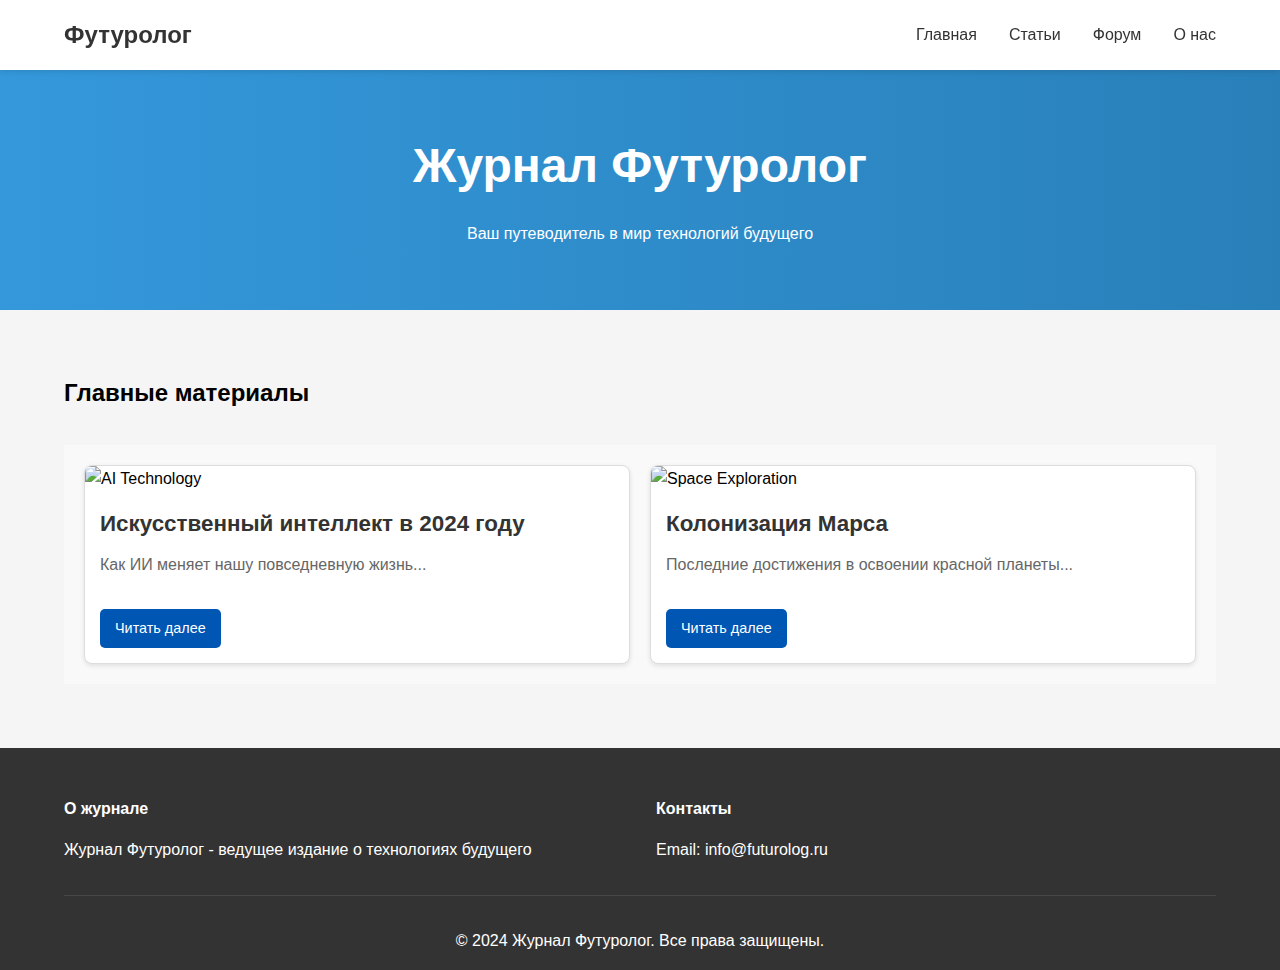
==== index.html @ b4e191da "Save changes" ====
<!DOCTYPE html>
<html lang="ru">
  <head>
    <meta charset="UTF-8" />
    <meta name="viewport" content="width=device-width, initial-scale=1.0" />
    <title>Журнал Футуролог - Новости будущего</title>
    <link rel="shortcut icon" href="favicon.png" type="image/x-icon" />
    <link rel="stylesheet" href="style.css" />
  </head>
  <body>
    <header>
      <nav class="navbar">
        <a href="index.html" class="logo">Футуролог</a>
        <ul class="nav-links">
          <li><a href="index.html">Главная</a></li>
          <li><a href="articles.html">Статьи</a></li>
          <li><a href="forum.html">Форум</a></li>
          <li><a href="about.html">О нас</a></li>
        </ul>
      </nav>
    </header>

    <main>
      <section class="hero">
        <h1>Журнал Футуролог</h1>
        <p>Ваш путеводитель в мир технологий будущего</p>
      </section>

      <section class="featured-articles">
        <h2>Главные материалы</h2>
        <div class="articles-grid">
          <article class="article-card">
            <img src="https://placehold.co/400x300" alt="AI Technology" />
            <div class="article-content">
              <h3>Искусственный интеллект в 2024 году</h3>
              <p>Как ИИ меняет нашу повседневную жизнь...</p>
              <a href="/articles/ai-2024.html" class="read-more"
                >Читать далее</a
              >
            </div>
          </article>
          <article class="article-card">
            <img src="https://placehold.co/400x300" alt="Space Exploration" />
            <div class="article-content">
              <h3>Колонизация Марса</h3>
              <p>Последние достижения в освоении красной планеты...</p>
              <a href="/articles/mars-colonization.html" class="read-more"
                >Читать далее</a
              >
            </div>
          </article>
        </div>
      </section>
    </main>

    <footer>
      <div class="footer-content">
        <div class="footer-section">
          <h4>О журнале</h4>
          <p>Журнал Футуролог - ведущее издание о технологиях будущего</p>
        </div>
        <div class="footer-section">
          <h4>Контакты</h4>
          <p>Email: info@futurolog.ru</p>
        </div>
      </div>
      <div class="footer-bottom">
        <p>&copy; 2024 Журнал Футуролог. Все права защищены.</p>
      </div>
    </footer>

    <script>
      document.addEventListener("DOMContentLoaded", () => {
        initSmoothScroll();
        initNavbarScroll();
        initArticleAnimations();
      });

      // Handle article card animations
      function initArticleAnimations() {
        const observerOptions = {
          threshold: 0.1,
        };

        const observer = new IntersectionObserver((entries) => {
          entries.forEach((entry) => {
            if (entry.isIntersecting) {
              entry.target.style.opacity = "1";
              entry.target.style.transform = "translateY(0)";
            }
          });
        }, observerOptions);

        document.querySelectorAll(".article-card").forEach((card) => {
          card.style.opacity = "0";
          card.style.transform = "translateY(20px)";
          card.style.transition = "opacity 0.5s ease, transform 0.5s ease";
          observer.observe(card);
        });
      }
    </script>
  </body>
</html>
---- style.css ----
/* Reset and base styles */
* {
  margin: 0;
  padding: 0;
  box-sizing: border-box;
}

body {
  line-height: 1.6;
  background-color: #f5f5f5;
  font-family: "Roboto", sans-serif !important;
}

/* Navigation */
.navbar {
  position: fixed;
  top: 0;
  left: 0;
  width: 100%;
  background: #fff;
  padding: 1rem 5%;
  display: flex;
  justify-content: space-between;
  align-items: center;
  box-shadow: 0 2px 5px rgba(0, 0, 0, 0.1);
  z-index: 1000;
}

.logo {
  font-size: 1.5rem;
  font-weight: bold;
  color: #333;
  text-decoration: none;
}

.nav-links {
  display: flex;
  list-style: none;
  gap: 2rem;
}

.nav-links a {
  color: #333;
  text-decoration: none;
  font-weight: 500;
  transition: color 0.3s ease;
}

.nav-links a:hover {
  color: #3498db;
}

/* Hero section */
.hero {
  padding: 8rem 5% 4rem;
  text-align: center;
  background: linear-gradient(to right, #3498db, #2980b9);
  color: #fff;
}

.hero h1 {
  font-size: 3rem;
  margin-bottom: 1rem;
}

/* Featured articles */
.featured-articles {
  padding: 4rem 5%;
}

.articles-grid {
  display: grid;
  grid-template-columns: repeat(auto-fit, minmax(300px, 1fr));
  gap: 2rem;
  margin-top: 2rem;
}

.article-card {
  background: #fff;
  border-radius: 8px;
  overflow: hidden;
  box-shadow: 0 2px 5px rgba(0, 0, 0, 0.1);
  transition: transform 0.3s ease;
}

.article-card:hover {
  transform: translateY(-5px);
}

.article-card img {
  width: 100%;
  height: 200px;
  object-fit: cover;
}

.article-content {
  padding: 1.5rem;
}

.article-content h3 {
  margin-bottom: 1rem;
  color: #333;
}

.read-more {
  display: inline-block;
  margin-top: 1rem;
  color: #3498db;
  text-decoration: none;
  font-weight: 500;
}

/* Footer */
footer {
  background: #333;
  color: #fff;
  padding: 3rem 5% 1rem;
}

.footer-content {
  display: grid;
  grid-template-columns: repeat(auto-fit, minmax(250px, 1fr));
  gap: 2rem;
  margin-bottom: 2rem;
}

.footer-section h4 {
  margin-bottom: 1rem;
}

.footer-bottom {
  text-align: center;
  padding-top: 2rem;
  border-top: 1px solid rgba(255, 255, 255, 0.1);
}

/* Список тем */
.forum-topics {
  padding: 20px;
}

.topics-list {
  display: flex;
  flex-direction: column;
  gap: 20px;
}

.topic-card {
  background-color: #fff;
  border: 1px solid #ddd;
  border-radius: 5px;
  padding: 15px;
  box-shadow: 0 2px 5px rgba(0, 0, 0, 0.1);
}

.topic-card h3 {
  margin: 0 0 10px 0;
  font-size: 1.3em;
}

.topic-card p {
  margin: 0 0 10px 0;
  font-size: 1em;
  color: #666;
}

.topic-meta {
  font-size: 0.9em;
  color: #999;
  display: flex;
  justify-content: space-between;
}

/* Форма комментариев */
.comments-section {
  padding: 20px;
}

.comment-form {
  display: flex;
  flex-direction: column;
  gap: 15px;
}

.comment-form input[type="text"],
.comment-form textarea {
  width: 100%;
  padding: 10px;
  border: 1px solid #ddd;
  border-radius: 5px;
  font-size: 1em;
  font-family: "Roboto", sans-serif !important;
  resize: none;
}

.comment-form textarea {
  height: 100px;
  font-size: 1em;
}

.comment-form button {
  align-self: flex-start;
  background-color: #0056b3;
  color: #fff;
  padding: 10px 20px;
  border: none;
  border-radius: 5px;
  font-size: 1em;
  cursor: pointer;
}

.comment-form button:hover {
  background-color: #003d80;
}

/* Список комментариев */
.comments-list {
  margin-top: 20px;
  display: flex;
  flex-direction: column;
  gap: 15px;
}

.comment {
  background-color: #fff;
  border: 1px solid #ddd;
  border-radius: 5px;
  padding: 15px;
}

.comment .author {
  font-weight: bold;
  margin-bottom: 10px;
}

.comment .content {
  font-size: 1em;
  color: #333;
}

/* Сетка статей */
.articles-grid {
  display: grid;
  grid-template-columns: repeat(auto-fit, minmax(300px, 1fr));
  gap: 20px;
  padding: 20px;
  background-color: #f9f9f9;
}

/* Карточка статьи */
.article-card {
  background-color: #fff;
  border: 1px solid #ddd;
  border-radius: 8px;
  overflow: hidden;
  box-shadow: 0 2px 5px rgba(0, 0, 0, 0.1);
  transition: transform 0.3s ease, box-shadow 0.3s ease;
}

.article-card:hover {
  transform: translateY(-5px);
  box-shadow: 0 4px 10px rgba(0, 0, 0, 0.15);
}

.article-card img {
  width: 100%;
  height: auto;
  display: block;
}

.article-content {
  padding: 15px;
}

.article-content h3 {
  font-size: 1.4em;
  margin: 0 0 10px;
  color: #333;
}

.article-content p {
  font-size: 1em;
  color: #666;
  margin: 0 0 15px;
}

.article-meta {
  font-size: 0.9em;
  color: #999;
  display: flex;
  justify-content: space-between;
  margin-bottom: 15px;
}

.article-meta .date,
.article-meta .category {
  font-style: italic;
}

.read-more {
  display: inline-block;
  text-decoration: none;
  background-color: #0056b3;
  color: #fff;
  padding: 8px 15px;
  border-radius: 5px;
  font-size: 0.9em;
  transition: background-color 0.3s ease;
}

.read-more:hover {
  background-color: #003d80;
}

.about-page .hero h1 {
  font-size: 2.5em;
  margin-bottom: 10px;
}

.about-page .hero p {
  font-size: 1.2em;
}

/* Секция основного контента */
.about-content {
  padding: 20px;
  max-width: 1200px;
  margin: 20px auto;
  background-color: #fff;
  border: 1px solid #ddd;
  border-radius: 8px;
  box-shadow: 0 2px 5px rgba(0, 0, 0, 0.1);
}

.about-content .mission,
.about-content .team,
.about-content .contact {
  margin-bottom: 30px;
}

.about-content h2 {
  font-size: 1.8em;
  margin-bottom: 15px;
  color: #333;
}

.about-content p {
  font-size: 1em;
  line-height: 1.6;
  color: #666;
}

/* Команда */
.team-grid {
  display: grid;
  grid-template-columns: repeat(auto-fit, minmax(200px, 1fr));
  gap: 20px;
}

.team-member {
  text-align: center;
  padding: 15px;
  background-color: #f9f9f9;
  border: 1px solid #ddd;
  border-radius: 8px;
  box-shadow: 0 2px 5px rgba(0, 0, 0, 0.05);
}

.team-member img {
  width: 100px;
  height: 100px;
  border-radius: 50%;
  margin-bottom: 10px;
}

.team-member h3 {
  font-size: 1.2em;
  margin: 0 0 5px;
  color: #333;
}

.team-member p {
  font-size: 1em;
  color: #666;
}

/* Контакты */
.contact p {
  font-size: 1em;
  margin: 5px 0;
  color: #333;
}

/* Основной контент */

.article-wrapper {
  padding: 8rem 5% 4rem;
}

.article-page {
  max-width: 1200px;
  margin: 30px auto;
  background-color: #fff;
  padding: 20px;
  color: #000;
  border-radius: 8px;
  box-shadow: 0 4px 8px rgba(0, 0, 0, 0.1);
}

.article-page h1 {
  font-size: 2em;
  margin-bottom: 10px;
  color: #0056b3;
}

.article-page img {
  width: 100%;
  height: auto;
  border-radius: 5px;
  margin: 20px 0;
}

.article-page p {
  font-size: 1em;
  line-height: 1.6;
  margin: 15px 0;
}

.article-page strong {
  font-weight: bold;
}

.article-page ul {
  margin: 15px 0 0 20px;
  padding: 0;
  font-size: 1em;
  list-style-type: disc;
}

.article-page ul li {
  margin-bottom: 10px;
  font-size: 1em;
  line-height: 1.5;
}
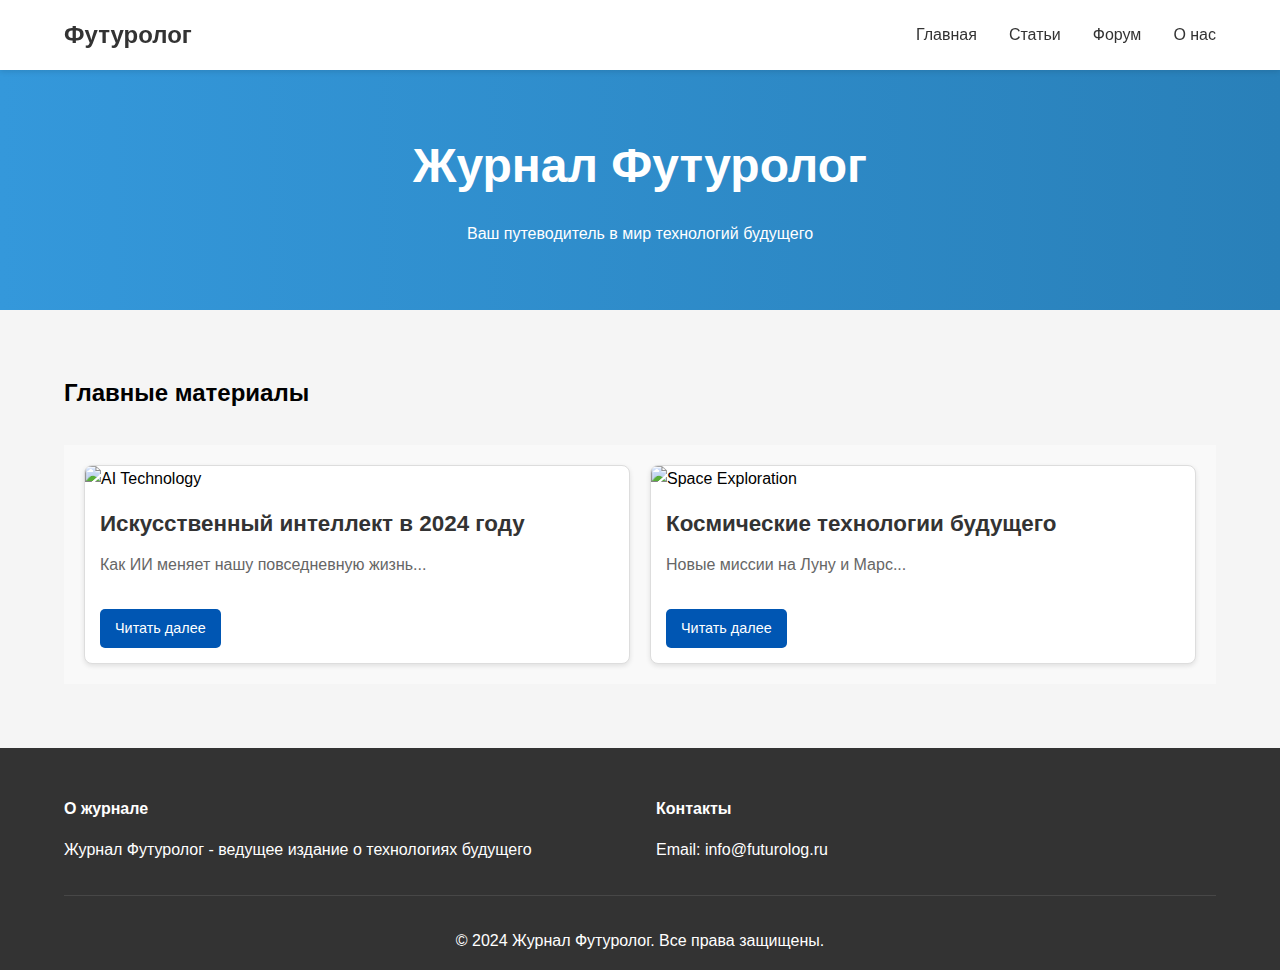
==== commit 737373c0: "Working version" ====
--- a/index.html
+++ b/index.html
@@ -30,21 +30,27 @@
         <h2>Главные материалы</h2>
         <div class="articles-grid">
           <article class="article-card">
-            <img src="https://placehold.co/400x300" alt="AI Technology" />
+            <img
+              src="https://ats.net/wp-content/uploads/Fokus-AI-Phonlamai-Shutterstock.jpg"
+              alt="AI Technology"
+            />
             <div class="article-content">
               <h3>Искусственный интеллект в 2024 году</h3>
               <p>Как ИИ меняет нашу повседневную жизнь...</p>
-              <a href="/articles/ai-2024.html" class="read-more"
+              <a href="article-template.html?id=ai-2024" class="read-more"
                 >Читать далее</a
               >
             </div>
           </article>
           <article class="article-card">
-            <img src="https://placehold.co/400x300" alt="Space Exploration" />
+            <img
+              src="https://d.newsweek.com/en/full/2395077/space-satellite.jpg"
+              alt="Space Exploration"
+            />
             <div class="article-content">
-              <h3>Колонизация Марса</h3>
-              <p>Последние достижения в освоении красной планеты...</p>
-              <a href="/articles/mars-colonization.html" class="read-more"
+              <h3>Космические технологии будущего</h3>
+              <p>Новые миссии на Луну и Марс...</p>
+              <a href="article-template.html?id=space-future" class="read-more"
                 >Читать далее</a
               >
             </div>
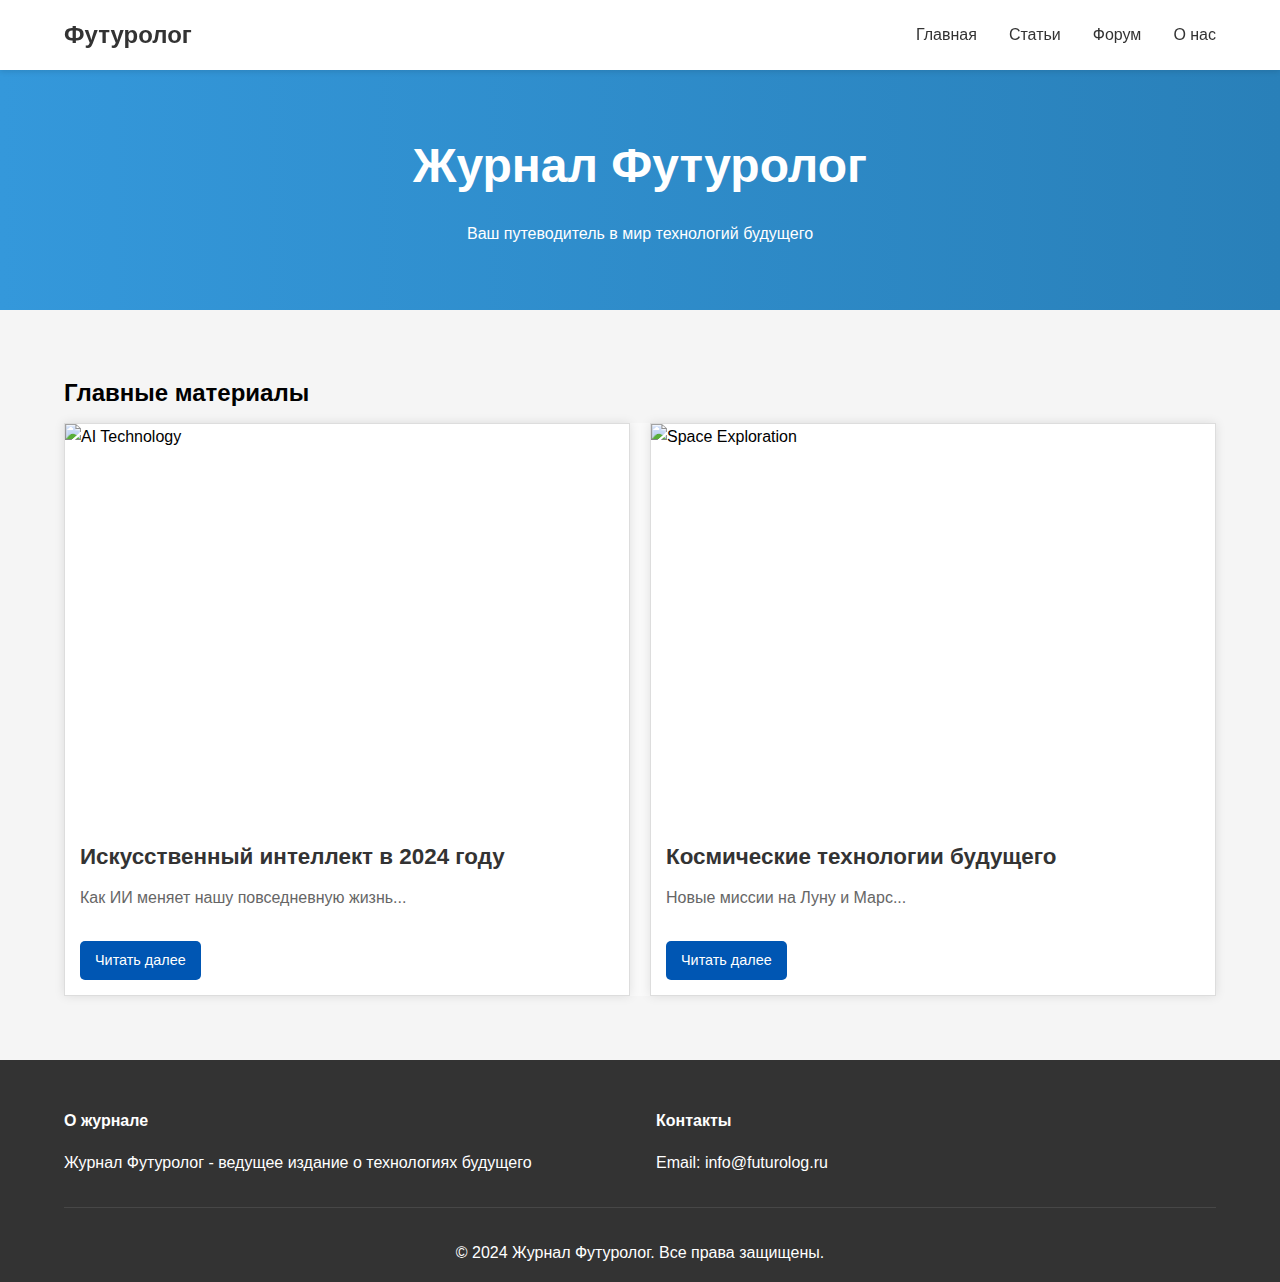
==== commit 4a2a9923: "Edit" ====
--- a/index.html
+++ b/index.html
@@ -27,7 +27,7 @@
       </section>
 
       <section class="featured-articles">
-        <h2>Главные материалы</h2>
+        <h2 style="margin-bottom: 10px">Главные материалы</h2>
         <div class="articles-grid">
           <article class="article-card">
             <img
--- a/style.css
+++ b/style.css
@@ -46,6 +46,20 @@
   transition: color 0.3s ease;
 }
 
+@media screen and (max-width: 480px) {
+  .nav-links {
+    gap: 1rem;
+  }
+
+  .nav-links a {
+    font-size: 12px;
+  }
+
+  .logo {
+    font-size: 1rem;
+  }
+}
+
 .nav-links a:hover {
   color: #3498db;
 }
@@ -68,40 +82,6 @@
   padding: 4rem 5%;
 }
 
-.articles-grid {
-  display: grid;
-  grid-template-columns: repeat(auto-fit, minmax(300px, 1fr));
-  gap: 2rem;
-  margin-top: 2rem;
-}
-
-.article-card {
-  background: #fff;
-  border-radius: 8px;
-  overflow: hidden;
-  box-shadow: 0 2px 5px rgba(0, 0, 0, 0.1);
-  transition: transform 0.3s ease;
-}
-
-.article-card:hover {
-  transform: translateY(-5px);
-}
-
-.article-card img {
-  width: 100%;
-  height: 200px;
-  object-fit: cover;
-}
-
-.article-content {
-  padding: 1.5rem;
-}
-
-.article-content h3 {
-  margin-bottom: 1rem;
-  color: #333;
-}
-
 .read-more {
   display: inline-block;
   margin-top: 1rem;
@@ -243,7 +223,6 @@
   display: grid;
   grid-template-columns: repeat(auto-fit, minmax(300px, 1fr));
   gap: 20px;
-  padding: 20px;
   background-color: #f9f9f9;
 }
 
@@ -251,9 +230,8 @@
 .article-card {
   background-color: #fff;
   border: 1px solid #ddd;
-  border-radius: 8px;
   overflow: hidden;
-  box-shadow: 0 2px 5px rgba(0, 0, 0, 0.1);
+  box-shadow: 0 0 10px rgba(0, 0, 0, 0.1);
   transition: transform 0.3s ease, box-shadow 0.3s ease;
 }
 
@@ -264,7 +242,8 @@
 
 .article-card img {
   width: 100%;
-  height: auto;
+  height: 400px;
+  object-fit: cover;
   display: block;
 }
 
@@ -317,10 +296,6 @@
   margin-bottom: 10px;
 }
 
-.about-page .hero p {
-  font-size: 1.2em;
-}
-
 /* Секция основного контента */
 .about-content {
   padding: 20px;
@@ -362,7 +337,6 @@
   padding: 15px;
   background-color: #f9f9f9;
   border: 1px solid #ddd;
-  border-radius: 8px;
   box-shadow: 0 2px 5px rgba(0, 0, 0, 0.05);
 }
 
